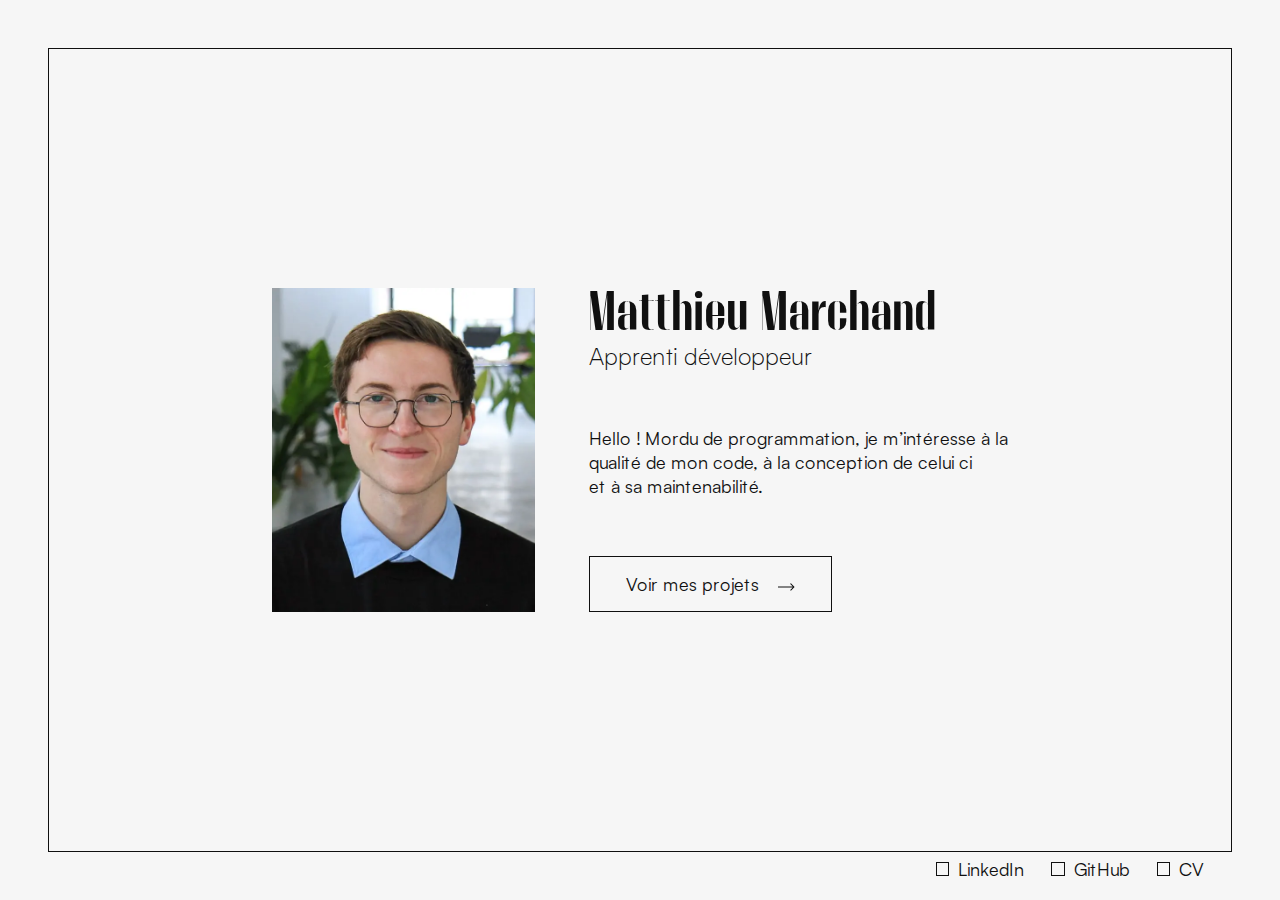
==== index.html @ afc20dd7 "first commit" ====
<!DOCTYPE html>
<html lang="fr">
  <head prefix="og: http://ogp.me/ns#">
    <title>Accueil - Portfolio Matthieu Marchand</title>

    <meta charset="UTF-8" />
    <meta http-equiv="X-UA-Compatible" content="IE=edge" />
    <meta name="viewport" content="width=device-width,initial-scale=1" />

    <meta name="robots" content="noindex" />
    <!-- <meta name="robots" content="all" /> -->
    <!-- <meta name="target" content="all" /> -->

    <meta name="author" content="Matthieu Marchand" />
    <meta name="owner" content="Matthieu Marchand" />

    <meta name="url" content="https://matthieumarchand.fr/" />
    <meta name="identifier-URL" content="https://matthieumarchand.fr/" />
    <link rel="canonical" href="https://matthieumarchand.fr/" />

    <meta name="subject" content="undefined" />
    <meta
      name="description"
      content="Mordu de programmation, je m’intéresse à la qualité de mon code, à la conception de celui ci
et à sa maintenabilité."
    />

    <meta property="og:title" content="Accueil" />
    <meta property="og:type" content="website" />
    <meta
      property="og:description"
      content="Mordu de programmation, je m’intéresse à la qualité de mon code, à la conception de celui ci
et à sa maintenabilité."
    />
    <meta property="og:site_name" content="Portfolio Matthieu Marchand" />
    <meta property="og:url" content="https://matthieumarchand.fr/" />
    <meta property="og:locale" content="fr" />
    <meta
      property="og:image"
      content="https://matthieumarchand.fr/pictures/portrait_matthieu_marchand-desktop.webp"
    />

    <meta name="twitter:card" content="summary_large_image" />
    <meta property="twitter:url" content="https://matthieumarchand.fr/" />
    <meta
      name="twitter:title"
      content="Accueil - Portfolio Matthieu Marchand"
    />
    <meta
      name="twitter:description"
      content="Mordu de programmation, je m’intéresse à la qualité de mon code, à la conception de celui ci
et à sa maintenabilité."
    />
    <meta
      name="twitter:image"
      content="https://matthieumarchand.fr/pictures/portrait_matthieu_marchand-desktop.webp"
    />

    <meta name="apple-mobile-web-app-capable" content="yes" />
    <meta name="apple-mobile-web-app-title" content="Accueil" />
    <meta name="apple-mobile-web-app-status-bar-style" content="#f6f6f6" />
    <meta name="theme-color" content="#f6f6f6" />

    <link rel="stylesheet" href="css/reset.css" />
    <link rel="stylesheet" href="css/style.css" />
  </head>
  <body>
    <section id="home" class="square">
      <div class="content">
        <img
          src="pictures/portrait_matthieu_marchand-desktop.webp"
          title="Portrait de Matthieu Marchand"
          alt="Portrait de Matthieu Marchand"
        />

        <div class="texts">
          <div class="titles">
            <h1>Matthieu Marchand</h1>
            <h2>Apprenti développeur</h2>
          </div>

          <p class="text-paragraphe-default">
            Hello ! Mordu de programmation,
            <br class="mobile" />
            je m’intéresse à la
            <br class="desktop" />
            qualité de mon
            <br class="mobile" />
            code, à la conception de celui ci
            <br />
            et à sa maintenabilité.
          </p>

          <a href="#" class="cta-1">Voir mes projets</a>
        </div>
      </div>

      <footer>
        <a
          target="_blank"
          href="https://www.linkedin.com/in/matthieu-marchand-dev/"
          >LinkedIn</a
        >
        <a target="_blank" href="https://github.com/MatthieuMarchand">GitHub</a>
        <a target="_blank" href="/pictures/CV - Matthieu MARCHAND.pdf">CV</a>
      </footer>
    </section>
  </body>
</html>
---- css/style.css ----
@font-face {
  font-family: "Thunder-SemiBoldHC";
  src: url("/fonts/Thunder-SemiBoldHC.woff2") format("woff2");
  font-weight: normal;
  font-style: normal;
}
@font-face {
  font-family: "Satoshi-Regular";
  src: url("/fonts/Satoshi-Regular.woff2") format("woff2");
  font-weight: normal;
  font-style: normal;
}
@font-face {
  font-family: "Satoshi-Light";
  src: url("/fonts/Satoshi-Light.woff2") format("woff2");
  font-weight: normal;
  font-style: normal;
}
html,
body {
  background: #f6f6f6;
  color: #101010;
  font-family: "Satoshi-Regular";
  font-size: 18px;
}

body {
  display: flex;
  justify-content: center;
  align-items: center;
  height: 100dvh;
}

p.text-paragraphe-default {
  line-height: 135%;
}

br.mobile {
  display: none;
}

@media screen and (max-width: 55rem) {
  html,
  body {
    font-size: 14px;
  }
  br.mobile {
    display: unset;
  }
  br.desktop {
    display: none;
  }
}
section.square {
  position: relative;
  width: 92.5dvw;
  height: calc(100dvh - 7.5dvw);
  border: 1px solid #101010;
  box-sizing: border-box;
}
section.square footer {
  position: absolute;
  bottom: 0;
  width: 100%;
  display: flex;
  justify-content: end;
  gap: 1.5rem;
  padding-right: 1.5rem;
  box-sizing: border-box;
  translate: 0 100%;
  padding-top: 0.5rem;
}
section.square footer a {
  display: flex;
  gap: 0.5rem;
  align-items: center;
  color: #101010;
  text-decoration: unset;
}
section.square footer a::before {
  content: "";
  display: block;
  width: 0.75rem;
  height: 0.75rem;
  border: 1px solid #101010;
  box-sizing: border-box;
}
section.square footer a:hover::before {
  background: #101010;
}

@media screen and (max-width: 55rem) {
  section.square {
    width: calc(100dvw - 2rem);
    height: calc(100dvh - 3rem);
  }
  section.square footer {
    padding-top: 0.25rem;
  }
}
.cta-1 {
  position: relative;
  color: #101010;
  text-decoration: unset;
  overflow: hidden;
  border: 1px solid #101010;
  padding: 1rem 4rem 1rem 2rem;
  transition: 0.3s ease, opacity 0.15s;
}

.cta-1:hover {
  padding-left: 4rem;
  padding-right: 2rem;
}

.cta-1::before {
  content: url(/pictures/arrow-desktop.svg);
  display: block;
  position: absolute;
  left: 0;
  top: 50%;
  translate: -100% -50%;
  transition: 0.3s ease, opacity 0.15s;
  opacity: 0;
}

.cta-1:hover::before {
  translate: 2rem -50%;
  opacity: 1;
}

.cta-1::after {
  content: url(/pictures/arrow-desktop.svg);
  display: block;
  position: absolute;
  right: 0;
  top: 50%;
  translate: -2rem -50%;
  transition: 0.3s ease, opacity 0.15s;
}

.cta-1:hover::after {
  translate: 100% -50%;
  opacity: 0;
}

@media screen and (max-width: 55rem) {
  .cta-1::before {
    content: url(/pictures/arrow-mobile.svg);
  }
  .cta-1::after {
    content: url(/pictures/arrow-mobile.svg);
  }
}
section#home {
  display: flex;
  justify-content: center;
  align-items: center;
}
section#home .content {
  height: 18rem;
  display: flex;
  gap: 3rem;
}

section#home .content .texts {
  display: flex;
  flex-direction: column;
  justify-content: space-between;
  align-items: start;
  width: 100%;
}
section#home .content .texts .titles h1 {
  font-family: "Thunder-SemiBoldHC";
  font-size: 56px;
  letter-spacing: 2px;
}
section#home .content .texts .titles h2 {
  font-family: "Satoshi-Light";
  font-size: 24px;
}

@media screen and (max-width: 55rem) {
  section#home {
    justify-content: start;
  }
  section#home .content {
    flex-direction: column;
    align-items: start;
    height: unset;
    gap: 1.5rem;
    margin-left: 2rem;
  }
  section#home .content img {
    height: 9rem;
    -o-object-fit: contain;
       object-fit: contain;
  }
  section#home .content .texts {
    gap: 1.5rem;
  }
  section#home .content .texts .titles h1 {
    font-size: 32px;
  }
  section#home .content .texts .titles h2 {
    font-size: 18px;
  }
}/*# sourceMappingURL=style.css.map */
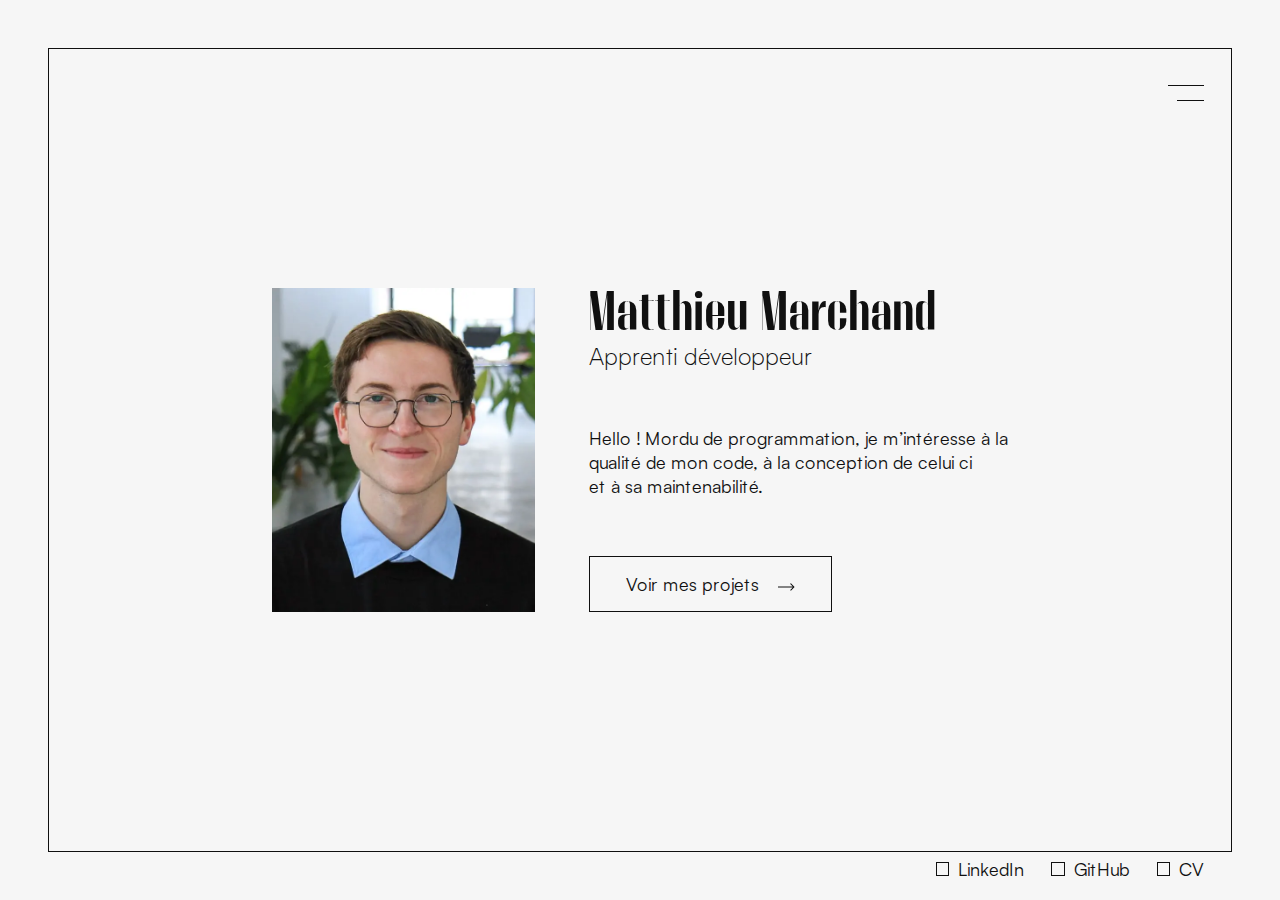
==== commit e040b153: "create nav" ====
--- a/index.html
+++ b/index.html
@@ -63,9 +63,32 @@
 
     <link rel="stylesheet" href="css/reset.css" />
     <link rel="stylesheet" href="css/style.css" />
+
+    <script defer src="js/navHeader.js"></script>
   </head>
   <body>
     <section id="home" class="square">
+      <header title="Menu" class="active" onclick="toggleHidden()">
+        <div class="burger-stick-1"></div>
+        <div class="burger-stick-2"></div>
+      </header>
+
+      <nav class="hidden">
+        <div class="nav-content">
+          <ul>
+            <li>
+              <a title="Accueil" href="#">Accueil</a>
+            </li>
+            <li>
+              <a title="Projets" href="#">Projets</a>
+            </li>
+            <li>
+              <a title="Contact" href="#">Contact</a>
+            </li>
+          </ul>
+        </div>
+      </nav>
+
       <div class="content">
         <img
           src="pictures/portrait_matthieu_marchand-desktop.webp"
@@ -91,18 +114,29 @@
             et à sa maintenabilité.
           </p>
 
-          <a href="#" class="cta-1">Voir mes projets</a>
+          <a title="Mes projets" href="#" class="cta-1">Voir mes projets</a>
         </div>
       </div>
 
       <footer>
         <a
+          title="LinkedIn"
           target="_blank"
           href="https://www.linkedin.com/in/matthieu-marchand-dev/"
           >LinkedIn</a
         >
-        <a target="_blank" href="https://github.com/MatthieuMarchand">GitHub</a>
-        <a target="_blank" href="/pictures/CV - Matthieu MARCHAND.pdf">CV</a>
+        <a
+          title="GitHub"
+          target="_blank"
+          href="https://github.com/MatthieuMarchand"
+          >GitHub</a
+        >
+        <a
+          title="Curriculum vitæ"
+          target="_blank"
+          href="/pictures/CV - Matthieu MARCHAND.pdf"
+          >CV</a
+        >
       </footer>
     </section>
   </body>
--- a/css/style.css
+++ b/css/style.css
@@ -5,6 +5,18 @@
   font-style: normal;
 }
 @font-face {
+  font-family: "Thunder-SemiBoldLC";
+  src: url("/fonts/Thunder-SemiBoldLC.woff2") format("woff2");
+  font-weight: normal;
+  font-style: normal;
+}
+@font-face {
+  font-family: "Thunder-SemiBoldLCItalic";
+  src: url("/fonts/Thunder-SemiBoldLCItalic.woff2") format("woff2");
+  font-weight: normal;
+  font-style: normal;
+}
+@font-face {
   font-family: "Satoshi-Regular";
   src: url("/fonts/Satoshi-Regular.woff2") format("woff2");
   font-weight: normal;
@@ -16,6 +28,10 @@
   font-weight: normal;
   font-style: normal;
 }
+.hidden {
+  display: none;
+}
+
 html,
 body {
   background: #f6f6f6;
@@ -42,7 +58,7 @@
 @media screen and (max-width: 55rem) {
   html,
   body {
-    font-size: 14px;
+    font-size: 16px;
   }
   br.mobile {
     display: unset;
@@ -91,11 +107,11 @@
 
 @media screen and (max-width: 55rem) {
   section.square {
-    width: calc(100dvw - 2rem);
-    height: calc(100dvh - 3rem);
+    width: calc(100dvw - 3rem);
+    height: calc(100dvh - 5rem);
   }
   section.square footer {
-    padding-top: 0.25rem;
+    padding-right: 0.5rem;
   }
 }
 .cta-1 {
@@ -105,7 +121,7 @@
   overflow: hidden;
   border: 1px solid #101010;
   padding: 1rem 4rem 1rem 2rem;
-  transition: 0.3s ease, opacity 0.15s;
+  transition: 0.3s ease 0.05s, opacity 0.15s 0.05s;
 }
 
 .cta-1:hover {
@@ -120,7 +136,7 @@
   left: 0;
   top: 50%;
   translate: -100% -50%;
-  transition: 0.3s ease, opacity 0.15s;
+  transition: 0.3s ease 0.05s, opacity 0.15s 0.05s;
   opacity: 0;
 }
 
@@ -136,7 +152,7 @@
   right: 0;
   top: 50%;
   translate: -2rem -50%;
-  transition: 0.3s ease, opacity 0.15s;
+  transition: 0.3s ease 0.05s, opacity 0.15s 0.05s;
 }
 
 .cta-1:hover::after {
@@ -150,6 +166,89 @@
   }
   .cta-1::after {
     content: url(/pictures/arrow-mobile.svg);
+  }
+}
+header {
+  z-index: 2;
+  position: absolute;
+  top: 0;
+  right: 0;
+  margin: 0.5rem 0;
+  padding: 1.5rem 1.5rem;
+  display: flex;
+  flex-direction: column;
+  align-items: end;
+  gap: 0.75rem;
+  border-radius: 100%;
+  cursor: pointer;
+}
+header .burger-stick-1,
+header .burger-stick-2 {
+  height: 1px;
+  background: #101010;
+}
+header .burger-stick-1 {
+  width: 2rem;
+}
+header .burger-stick-2 {
+  width: 1.5rem;
+}
+
+nav {
+  z-index: 1;
+  background: #f6f6f6;
+  position: absolute;
+  top: 0;
+  left: 0;
+  width: 100%;
+  height: 100%;
+}
+nav .nav-content {
+  display: flex;
+  flex-direction: column;
+  justify-content: center;
+  height: 100%;
+  margin-left: 8rem;
+}
+nav .nav-content a {
+  position: relative;
+  font-family: "Thunder-SemiBoldLC";
+  font-size: 144px;
+  color: #101010;
+  text-decoration: unset;
+  text-transform: uppercase;
+  line-height: 90%;
+}
+nav .nav-content a::before {
+  display: block;
+  content: "";
+  position: absolute;
+  bottom: 0;
+  left: 0;
+  width: 0.75rem;
+  height: 0.75rem;
+  border: 1px solid #101010;
+  box-sizing: border-box;
+  translate: calc(-100% - 0.5rem) -290%;
+}
+nav .nav-content a:hover {
+  font-family: "Thunder-SemiBoldLCItalic";
+}
+nav .nav-content a:hover::before {
+  background: #101010;
+}
+
+@media screen and (max-width: 55rem) {
+  nav .nav-content {
+    margin-left: 2rem;
+  }
+  nav .nav-content a {
+    font-size: 88px;
+  }
+  nav .nav-content a::before {
+    width: 10px;
+    height: 10px;
+    translate: calc(-100% - 0.5rem) -210%;
   }
 }
 section#home {
@@ -188,21 +287,21 @@
     flex-direction: column;
     align-items: start;
     height: unset;
-    gap: 1.5rem;
+    gap: 2rem;
     margin-left: 2rem;
   }
   section#home .content img {
-    height: 9rem;
+    height: 10rem;
     -o-object-fit: contain;
        object-fit: contain;
   }
   section#home .content .texts {
-    gap: 1.5rem;
+    gap: 2rem;
   }
   section#home .content .texts .titles h1 {
-    font-size: 32px;
+    font-size: 36px;
   }
   section#home .content .texts .titles h2 {
-    font-size: 18px;
+    font-size: 20px;
   }
 }/*# sourceMappingURL=style.css.map */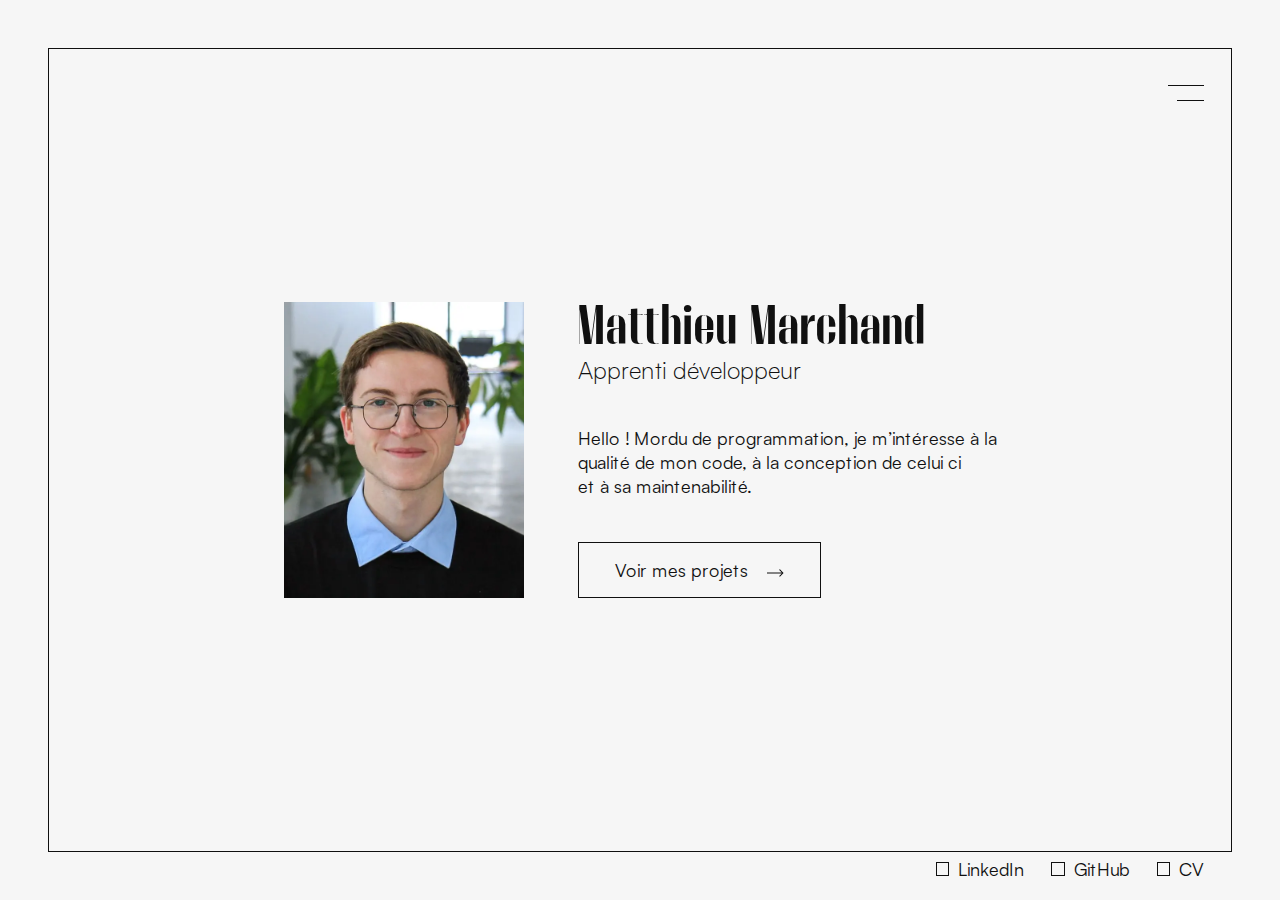
==== commit c8425b1c: "robots.txt, pp draw, preload, scss media query update" ====
--- a/index.html
+++ b/index.html
@@ -61,14 +61,85 @@
     <meta name="apple-mobile-web-app-status-bar-style" content="#f6f6f6" />
     <meta name="theme-color" content="#f6f6f6" />
 
-    <link rel="stylesheet" href="css/reset.css" />
-    <link rel="stylesheet" href="css/style.css" />
-
-    <script defer src="js/navHeader.js"></script>
+    <link defer rel="stylesheet" href="css/reset.css" />
+    <link defer rel="stylesheet" href="css/style.css" />
+
+    <link
+      rel="preload"
+      href="/fonts/Thunder-SemiBoldHC.woff2"
+      as="font"
+      type="font/woff2"
+      crossorigin="anonymous"
+    />
+    <link
+      rel="preload"
+      href="/fonts/Thunder-SemiBoldHC.woff"
+      as="font"
+      type="font/woff"
+      crossorigin="anonymous"
+    />
+    <link
+      rel="preload"
+      href="/fonts/Thunder-SemiBoldLC.woff2"
+      as="font"
+      type="font/woff2"
+      crossorigin="anonymous"
+    />
+    <link
+      rel="preload"
+      href="/fonts/Thunder-SemiBoldLC.woff"
+      as="font"
+      type="font/woff"
+      crossorigin="anonymous"
+    />
+    <link
+      rel="preload"
+      href="/fonts/Thunder-SemiBoldLCItalic.woff2"
+      as="font"
+      type="font/woff2"
+      crossorigin="anonymous"
+    />
+    <link
+      rel="preload"
+      href="/fonts/Thunder-SemiBoldLCItalic.woff"
+      as="font"
+      type="font/woff"
+      crossorigin="anonymous"
+    />
+    <link
+      rel="preload"
+      href="/fonts/Satoshi-Regular.woff2"
+      as="font"
+      type="font/woff2"
+      crossorigin="anonymous"
+    />
+    <link
+      rel="preload"
+      href="/fonts/Satoshi-Regular.woff"
+      as="font"
+      type="font/woff"
+      crossorigin="anonymous"
+    />
+    <link
+      rel="preload"
+      href="/fonts/Satoshi-Light.woff2"
+      as="font"
+      type="font/woff2"
+      crossorigin="anonymous"
+    />
+    <link
+      rel="preload"
+      href="/fonts/Satoshi-Light.woff"
+      as="font"
+      type="font/woff"
+      crossorigin="anonymous"
+    />
+
+    <script defer src="js/toggleNav.min.js"></script>
   </head>
   <body>
     <section id="home" class="square">
-      <header title="Menu" class="active" onclick="toggleHidden()">
+      <header title="Menu" class="active" onclick="toggleNav()">
         <div class="burger-stick-1"></div>
         <div class="burger-stick-2"></div>
       </header>
@@ -77,13 +148,13 @@
         <div class="nav-content">
           <ul>
             <li>
-              <a title="Accueil" href="#">Accueil</a>
+              <a title="Accueil" href="#" onclick="toggleNav()">Accueil</a>
             </li>
             <li>
-              <a title="Projets" href="#">Projets</a>
+              <a title="Projets" href="#" onclick="toggleNav()">Projets</a>
             </li>
             <li>
-              <a title="Contact" href="#">Contact</a>
+              <a title="Contact" href="#" onclick="toggleNav()">Contact</a>
             </li>
           </ul>
         </div>
@@ -91,6 +162,8 @@
 
       <div class="content">
         <img
+          width="240"
+          height="296"
           src="pictures/portrait_matthieu_marchand-desktop.webp"
           title="Portrait de Matthieu Marchand"
           alt="Portrait de Matthieu Marchand"
--- a/css/style.css
+++ b/css/style.css
@@ -1,32 +1,37 @@
 @font-face {
   font-family: "Thunder-SemiBoldHC";
-  src: url("/fonts/Thunder-SemiBoldHC.woff2") format("woff2");
-  font-weight: normal;
-  font-style: normal;
+  src: url("/fonts/Thunder-SemiBoldHC.woff2") format("woff2"), url("/fonts/Thunder-SemiBoldHC.woff") format("woff");
+  font-weight: normal;
+  font-style: normal;
+  font-display: swap;
 }
 @font-face {
   font-family: "Thunder-SemiBoldLC";
-  src: url("/fonts/Thunder-SemiBoldLC.woff2") format("woff2");
-  font-weight: normal;
-  font-style: normal;
+  src: url("/fonts/Thunder-SemiBoldLC.woff2") format("woff2"), url("/fonts/Thunder-SemiBoldLC.woff") format("woff");
+  font-weight: normal;
+  font-style: normal;
+  font-display: swap;
 }
 @font-face {
   font-family: "Thunder-SemiBoldLCItalic";
-  src: url("/fonts/Thunder-SemiBoldLCItalic.woff2") format("woff2");
-  font-weight: normal;
-  font-style: normal;
+  src: url("/fonts/Thunder-SemiBoldLCItalic.woff2") format("woff2"), url("/fonts/Thunder-SemiBoldLCItalic.woff") format("woff");
+  font-weight: normal;
+  font-style: normal;
+  font-display: swap;
 }
 @font-face {
   font-family: "Satoshi-Regular";
-  src: url("/fonts/Satoshi-Regular.woff2") format("woff2");
-  font-weight: normal;
-  font-style: normal;
+  src: url("/fonts/Satoshi-Regular.woff2") format("woff2"), url("/fonts/Satoshi-Regular.woff") format("woff");
+  font-weight: normal;
+  font-style: normal;
+  font-display: swap;
 }
 @font-face {
   font-family: "Satoshi-Light";
-  src: url("/fonts/Satoshi-Light.woff2") format("woff2");
-  font-weight: normal;
-  font-style: normal;
+  src: url("/fonts/Satoshi-Light.woff2") format("woff2"), url("/fonts/Satoshi-Light.woff") format("woff");
+  font-weight: normal;
+  font-style: normal;
+  font-display: swap;
 }
 .hidden {
   display: none;
@@ -256,33 +261,16 @@
   justify-content: center;
   align-items: center;
 }
-section#home .content {
-  height: 18rem;
-  display: flex;
-  gap: 3rem;
-}
-
-section#home .content .texts {
-  display: flex;
-  flex-direction: column;
-  justify-content: space-between;
-  align-items: start;
-  width: 100%;
-}
-section#home .content .texts .titles h1 {
-  font-family: "Thunder-SemiBoldHC";
-  font-size: 56px;
-  letter-spacing: 2px;
-}
-section#home .content .texts .titles h2 {
-  font-family: "Satoshi-Light";
-  font-size: 24px;
-}
-
-@media screen and (max-width: 55rem) {
+@media (max-width: 55rem) {
   section#home {
     justify-content: start;
   }
+}
+section#home .content {
+  display: flex;
+  gap: 3rem;
+}
+@media (max-width: 55rem) {
   section#home .content {
     flex-direction: column;
     align-items: start;
@@ -290,17 +278,49 @@
     gap: 2rem;
     margin-left: 2rem;
   }
+}
+section#home .content img {
+  -o-object-fit: cover;
+     object-fit: cover;
+}
+section#home .content img:hover {
+  content: url("/pictures/portrait_matthieu_marchand-draw_2.png");
+}
+@media (max-width: 55rem) {
   section#home .content img {
     height: 10rem;
+    width: auto;
     -o-object-fit: contain;
        object-fit: contain;
   }
+}
+section#home .content .texts {
+  display: flex;
+  flex-direction: column;
+  justify-content: space-between;
+  align-items: start;
+  width: 100%;
+}
+@media (max-width: 55rem) {
   section#home .content .texts {
     gap: 2rem;
   }
+}
+section#home .content .texts .titles h1 {
+  font-family: "Thunder-SemiBoldHC";
+  font-size: 56px;
+  letter-spacing: 2px;
+}
+@media (max-width: 55rem) {
   section#home .content .texts .titles h1 {
     font-size: 36px;
   }
+}
+section#home .content .texts .titles h2 {
+  font-family: "Satoshi-Light";
+  font-size: 24px;
+}
+@media (max-width: 55rem) {
   section#home .content .texts .titles h2 {
     font-size: 20px;
   }
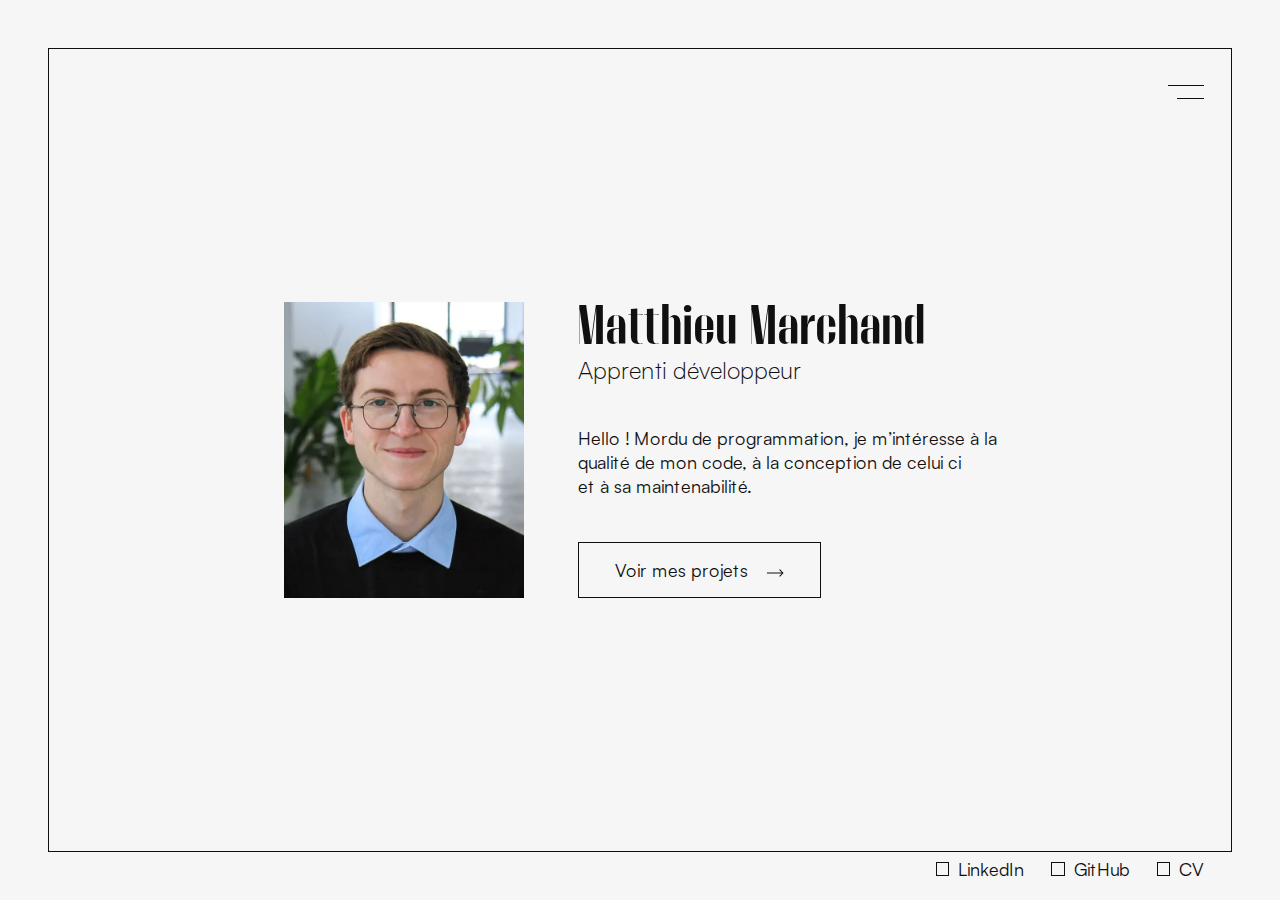
==== commit f1684909: "prelaod pp image draw" ====
--- a/index.html
+++ b/index.html
@@ -134,14 +134,21 @@
       type="font/woff"
       crossorigin="anonymous"
     />
-
-    <script defer src="js/toggleNav.min.js"></script>
+    <link
+      rel="preload"
+      href="pictures/portrait_matthieu_marchand-draw_2.png"
+      as="image"
+    />
+
+    <script defer src="js/toggleNav.js"></script>
   </head>
   <body>
     <section id="home" class="square">
-      <header title="Menu" class="active" onclick="toggleNav()">
-        <div class="burger-stick-1"></div>
-        <div class="burger-stick-2"></div>
+      <header title="Menu" onclick="toggleNav()">
+        <div class="burger">
+          <div class="burger-stick-1"></div>
+          <div class="burger-stick-2"></div>
+        </div>
       </header>
 
       <nav class="hidden">
--- a/css/style.css
+++ b/css/style.css
@@ -179,24 +179,42 @@
   top: 0;
   right: 0;
   margin: 0.5rem 0;
-  padding: 1.5rem 1.5rem;
-  display: flex;
-  flex-direction: column;
+  padding: 1.5rem;
   align-items: end;
-  gap: 0.75rem;
   border-radius: 100%;
   cursor: pointer;
 }
-header .burger-stick-1,
-header .burger-stick-2 {
+header .burger {
+  display: flex;
+  flex-direction: column;
+  justify-content: space-between;
+  align-items: end;
+  width: 2rem;
+  height: 0.75rem;
+}
+header .burger .burger-stick-1,
+header .burger .burger-stick-2 {
   height: 1px;
   background: #101010;
 }
-header .burger-stick-1 {
-  width: 2rem;
-}
-header .burger-stick-2 {
+header .burger .burger-stick-1 {
+  width: 100%;
+}
+header .burger .burger-stick-2 {
   width: 1.5rem;
+}
+header.active .burger {
+  justify-content: center;
+  align-items: end;
+  height: 1rem;
+}
+header.active .burger .burger-stick-1 {
+  width: 1.41421rem;
+  transform: rotateZ(-45deg);
+}
+header.active .burger .burger-stick-2 {
+  width: 1.41421rem;
+  transform: rotateZ(45deg);
 }
 
 nav {
